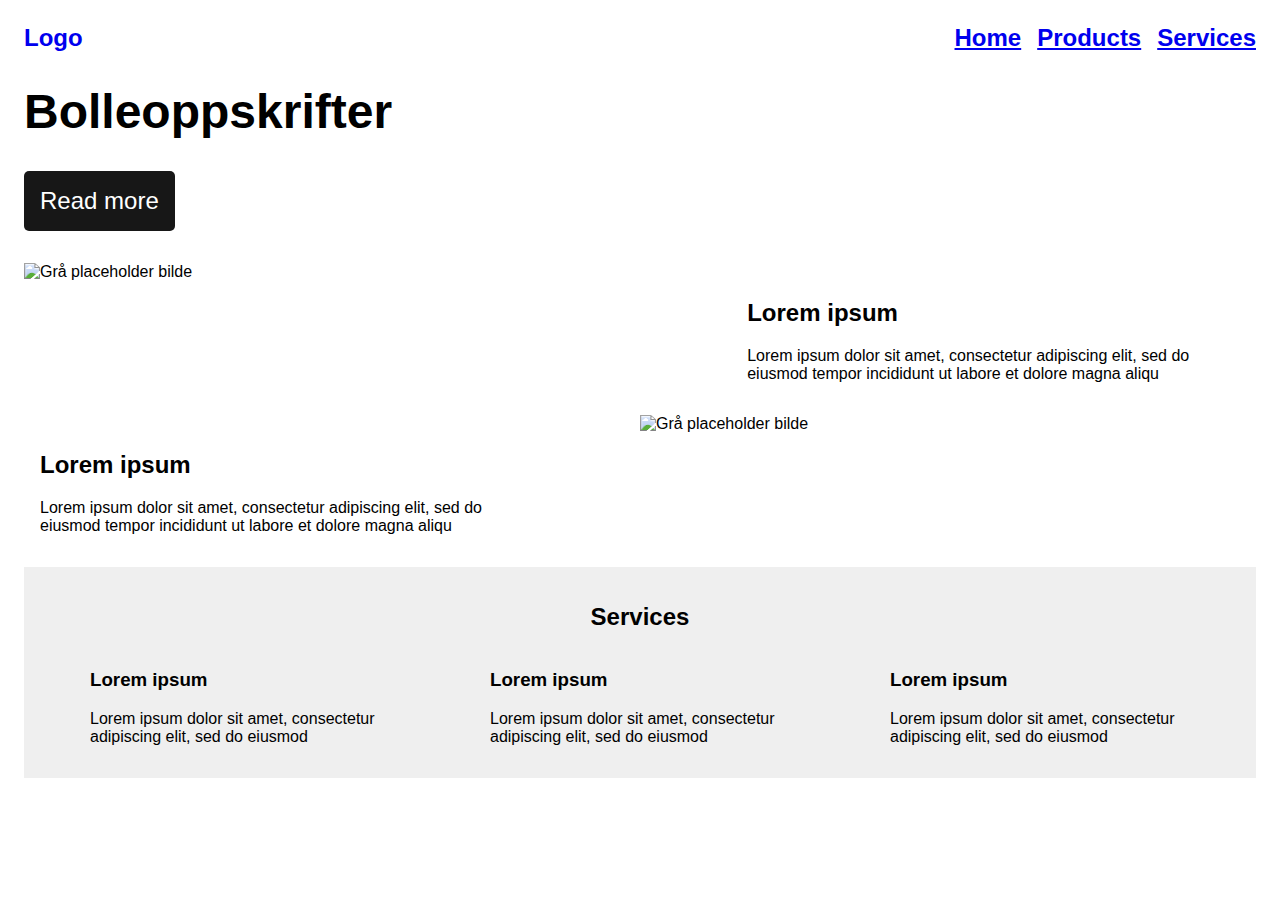
==== about.html @ d3644cf3 "start" ====
<!DOCTYPE html>
<html lang="en">
<head>
    <meta charset="UTF-8">
    <meta name="viewport" content="width=device-width, initial-scale=1.0">
    <!-- Inkluderer en stilark for normalisering for å sikre at nettstedet ser likt ut på alle nettlesere -->
    <link rel="stylesheet" href="https://necolas.github.io/normalize.css/8.0.1/normalize.css" type="text/css">
    <!-- Inkluderer ikon-stiler for ikoner fra FontAwesome -->
    <link href="css/font/css/fontawesome.css" rel="stylesheet">
    <link href="css/font/css/brands.css" rel="stylesheet">
    <link href="css/font/css/solid.css" rel="stylesheet">
    <!-- Inkluderer nettstedets egen stilark -->
    <link rel="stylesheet" href="css/style.css" type="text/css">
    <title>Bolleoppskrifter</title>
</head>
<body>
    <!-- Hovedbeholderen for nettstedet -->
    <div id="grid-container">
        <header>
            <nav>
                <a href="#" id="logo">Logo</a>
                <div>
                    <!-- Ikon for søkefunksjonen -->
                    <i class="fa-solid fa-magnifying-glass"></i>
                    <!-- Ikon for navigasjonsmenyen på små skjermer -->
                    <i id="ham" class="fa-solid fa-bars"></i>
                </div>
                <ul class="navbar">
                    <!-- Navigasjonsmeny med lenker -->
                    <li><a href="#">Home</a></li>
                    <li><a href="products.html">Products</a></li>
                    <li><a href="#services">Services</a></li>
                </ul>
            </nav>
            
            <section>
                <h1>Bolleoppskrifter</h1>
                <!-- Knapp for å lese mer (for eksempel om bolleoppskrifter) -->
                <a href="#" class="black-btn">Read more</a>
            </section>
        </header>
        <main>
            <!-- Seksjon 1 med en overskrift og en beskrivelse -->
            <section class="flex-section">
                <img src="https://placehold.co/600x400" alt="Grå placeholder bilde">
                <section>
                    <h2>Lorem ipsum</h2>
                    <p>Lorem ipsum dolor sit amet, consectetur adipiscing elit, sed do eiusmod tempor incididunt ut labore et dolore magna aliqu</p>
                </section>    
            </section>
            <!-- Seksjon 2 med en overskrift og en beskrivelse (denne er høyrejustert) -->
            <section class="flex-section right">
                <img src="https://placehold.co/600x400" alt="Grå placeholder bilde">
                <section>
                    <h2>Lorem ipsum</h2>
                    <p>Lorem ipsum dolor sit amet, consectetur adipiscing elit, sed do eiusmod tempor incididunt ut labore et dolore magna aliqu</p>
                </section>
            </section>
            <!-- Seksjon 3 for tjenester med flere artikler -->
            <section id="services">
                <h2>Services</h2>
                <article>
                    <h3>Lorem ipsum</h3>
                    <p>Lorem ipsum dolor sit amet, consectetur adipiscing elit, sed do eiusmod</p>
                </article>
                <article>
                    <h3>Lorem ipsum</h3>
                    <p>Lorem ipsum dolor sit amet, consectetur adipiscing elit, sed do eiusmod</p>
                </article>
                <article>
                    <h3>Lorem ipsum</h3>
                    <p>Lorem ipsum dolor sit amet, consectetur adipiscing elit, sed do eiusmod</p>
                </article>
            </section>
        </main>
        <footer>
        </footer>
    </div>
</body>
</html>
---- css/style.css ----
/* Setter standard skrifttype for hele nettsiden */
body {
    font-family: Arial, Helvetica, sans-serif;
}

/* Definerer et grid-container som inneholder header, main og footer */
#grid-container {
    display: grid;
    grid-template-areas: "header" "main" "footer";
}

/* Legger til litt padding til header, main og footer for mellomrom */
header, main, footer {
    padding: 1rem;
}

/* Styler header-seksjonen */
header {
    font-size: 1.5rem;
    font-weight: 600;
    grid-area: header;
}

/* Gjør navigasjonselementene i header til flexbokser som er justert mellomrom og til høyre */
header nav {
    display: flex;
    justify-content: space-between;
    position: relative;
}

/* Gjør logo-lenken uten understrek */
#logo {
    text-decoration: none;
}

/* Skjuler standard navigasjonsmeny */
.navbar {
    display: none;
}

/* Styler responsiv navigasjonsmeny */
.responsive {
    display: flex;
    flex-direction: column;
    position: absolute;
    background-color: #242424;
    margin: 0;
    padding: 0;
    top: 40px;
    width: 100%;
    list-style: none;
}

.responsive a {
    color: #fff;
    display: inline-block;
    padding: 1rem;
    text-decoration: none;
}

/* Styler en svart knapp */
.black-btn {
    display: inline-block;
    padding: 1rem;
    text-decoration: none;
    background-color: #171717;
    color: #fff;
    border-radius: 5px;
    font-weight: 400;
}

/* Styler main-seksjonen i gridet */
main {
    grid-area: main;
}

/* Setter bredden til bilder inni main-seksjonen til 100% */
main section img {
    width: 100%;
}

/* Styler footer-seksjonen i gridet */
footer {
    grid-area: footer;
}

/* Styler tjeneste-seksjonen med flexbokser og bakgrunnsfarge */
#services {
    display: flex;
    flex-direction: row;
    flex-wrap: wrap;
    background-color: #efefef;
    padding: 1rem;
    justify-content: space-around;
}

#services h2 {
    width: 100%;
    text-align: center;
}

#services article {
    max-width: 300px;
    width: 100%;
    min-width: 200px;
}

/* Mediestørrelsesregel for skjermer som er bredere enn 600px */
@media only screen and (min-width: 600px) {
    /* Endrer grid-malen for bredere skjermer */
    #grid-container {
        grid-template-areas: "header header header" "main main main" "footer footer footer";
    }

    /* Viser den skjulte navigasjonsmenyen og skjuler menyikoner */
    .navbar {
        display: flex;
        flex-direction: row;
        gap: 1rem;
        list-style: none;
        margin: 0;
    }

    /* Skjuler menyikoner i header */
    #ham, .fa-magnifying-glass {
        display: none;
    }

    /* Gjør flex-seksjoner som viser bilder og tekst ved siden av hverandre med mellomrom */
    .flex-section {
        display: flex;
        flex-direction: row;
        justify-content: space-between;
    }

    /* Reduserer bildenes bredde til 50% i flex-seksjoner */
    .flex-section img {
        width: 50%;
    }

    /* Legger til litt mellomrom og justering i flex-seksjoner */
    .flex-section section {
        padding: 1rem;
        width: 40%;
        align-self: center;
    }

    /* Endrer rekkefølgen av bilde og tekst i høyrejusterte seksjoner */
    .right img {
        order: 1;
    }
}
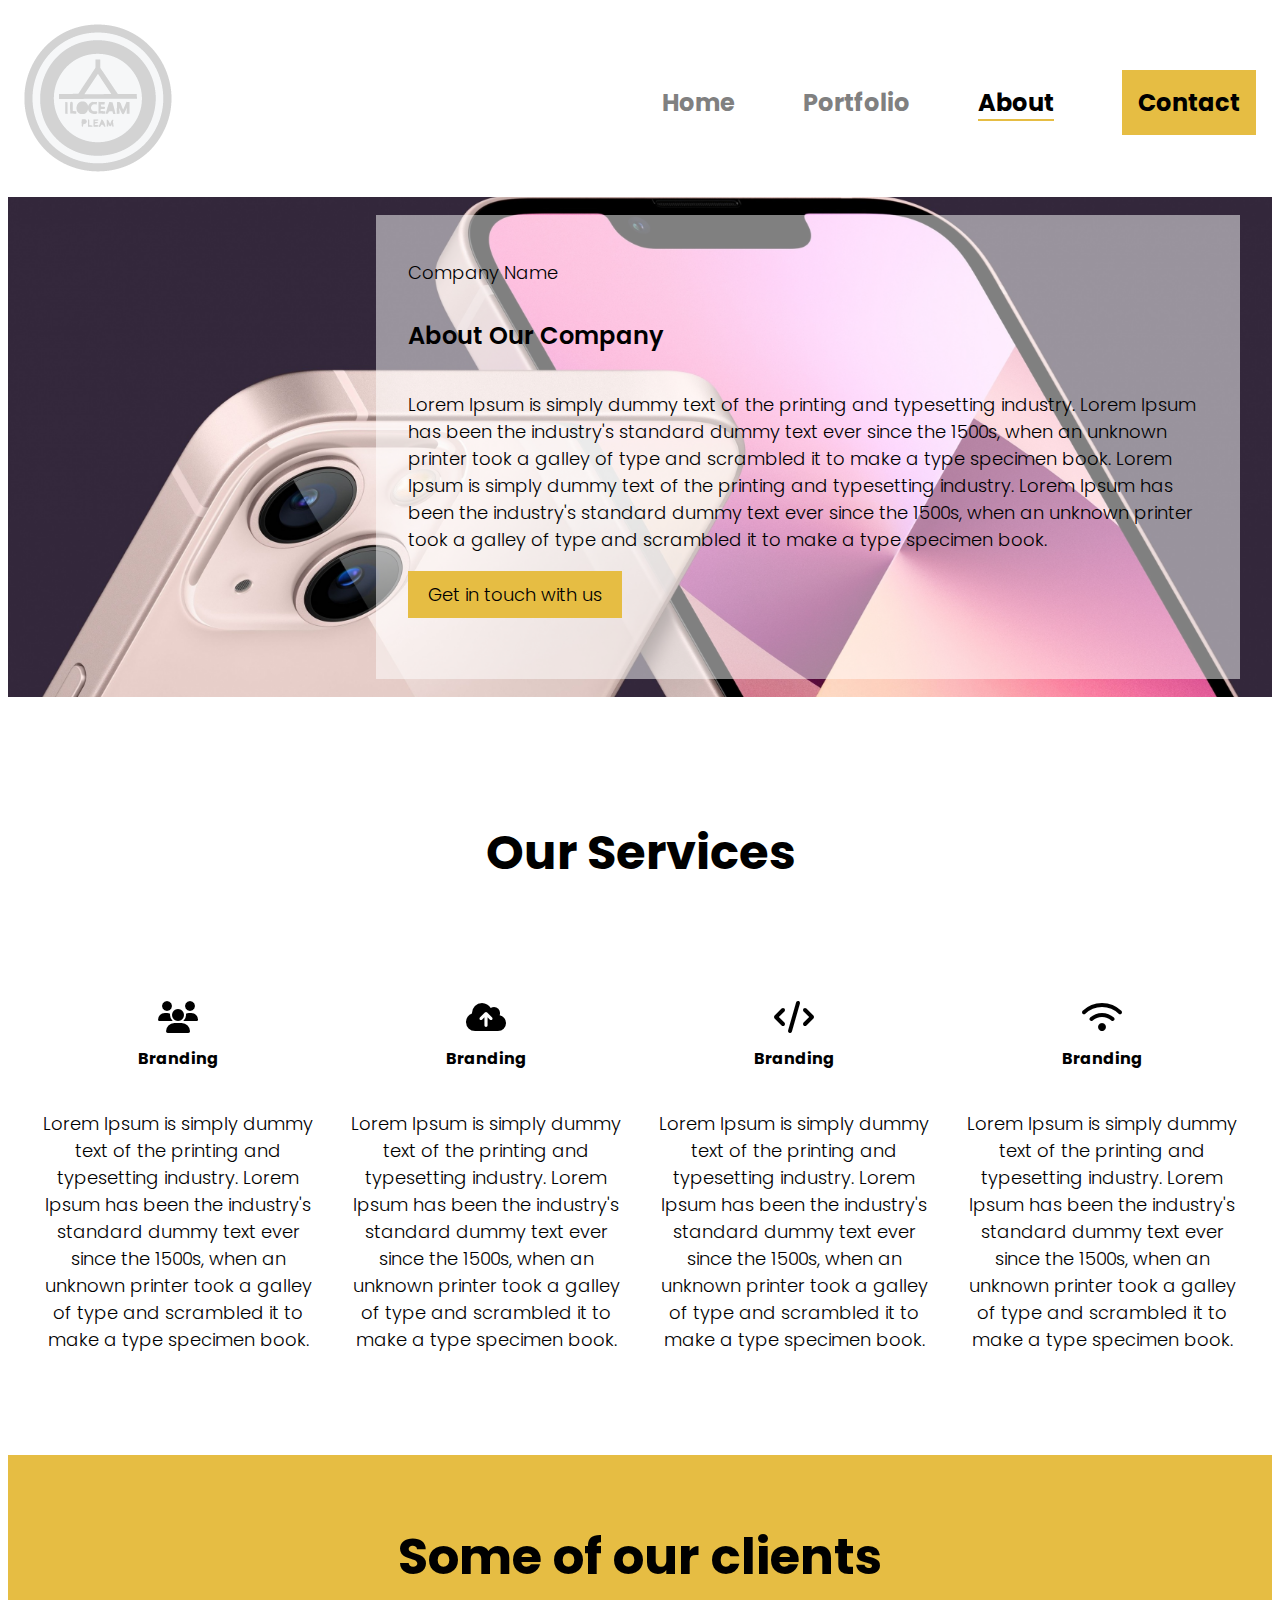
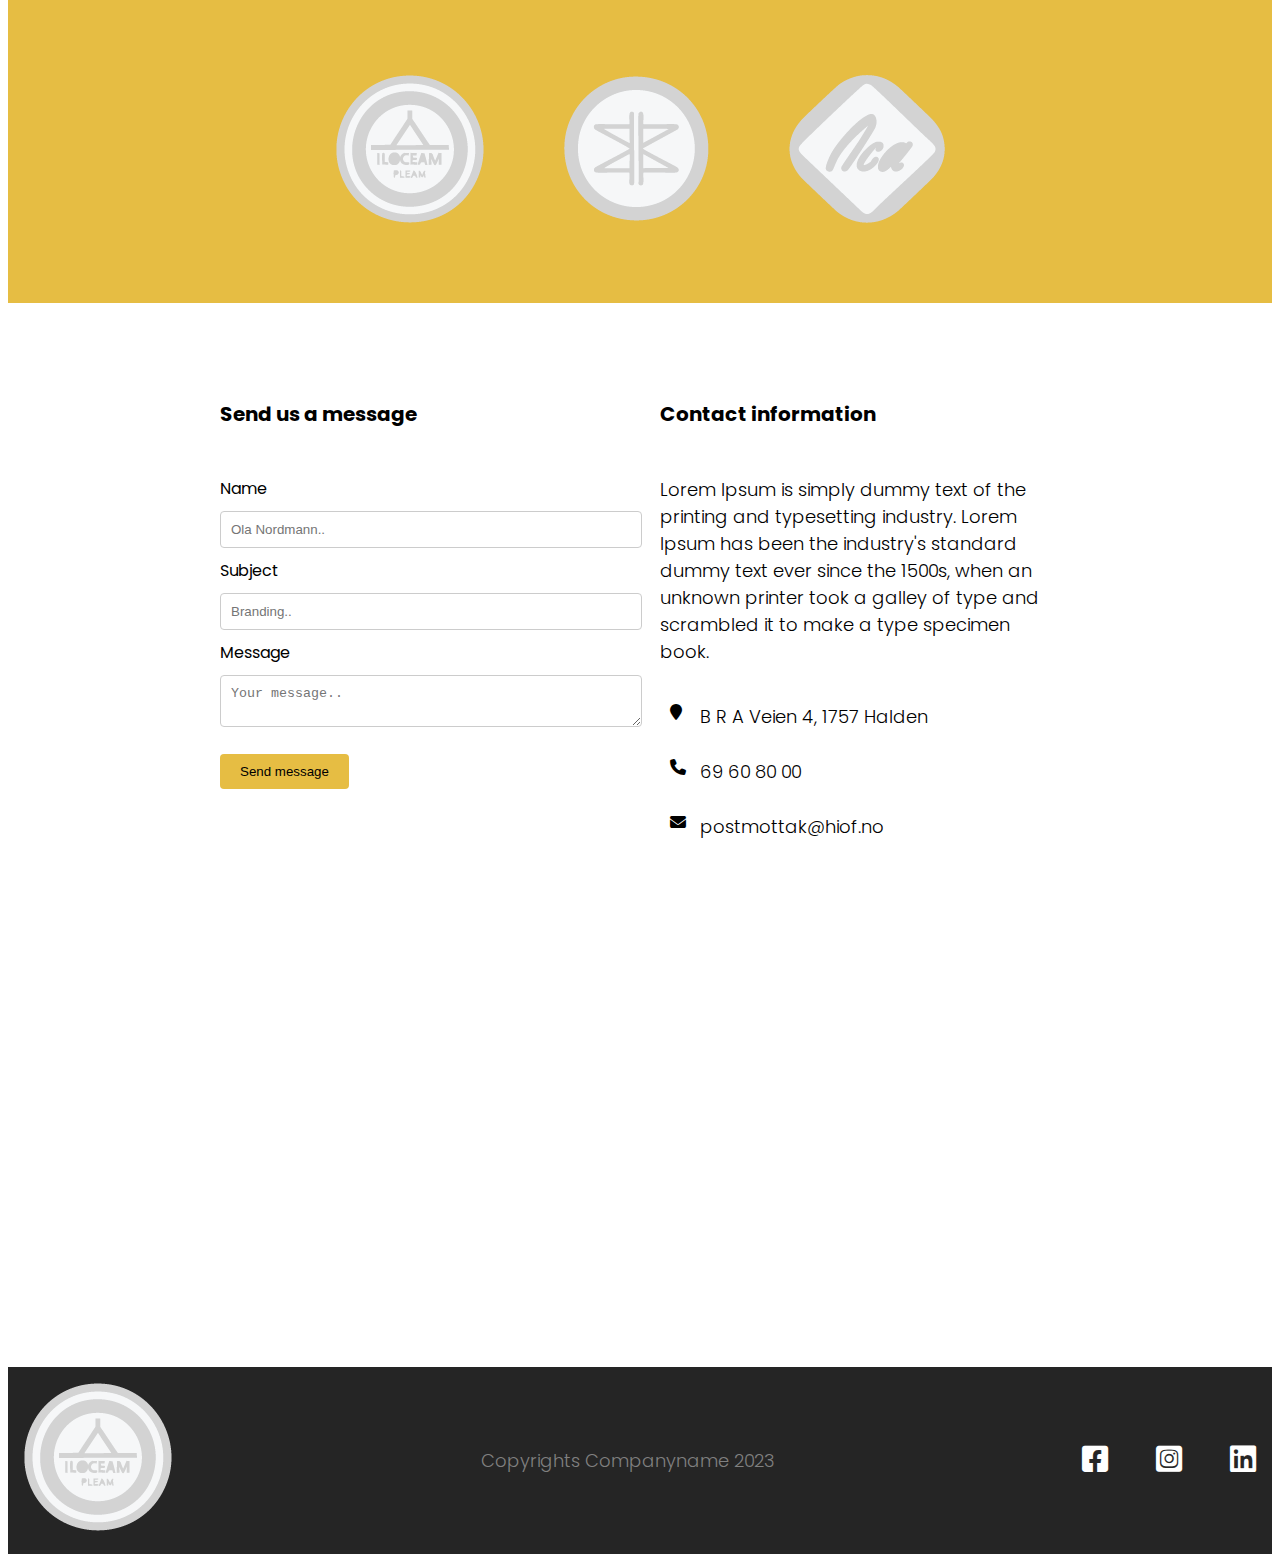
==== commit d7dbdb1b: "Ferdig" ====
--- a/about.html
+++ b/about.html
@@ -1,79 +1,180 @@
 <!DOCTYPE html>
 <html lang="en">
-<head>
-    <meta charset="UTF-8">
-    <meta name="viewport" content="width=device-width, initial-scale=1.0">
-    <!-- Inkluderer en stilark for normalisering for å sikre at nettstedet ser likt ut på alle nettlesere -->
-    <link rel="stylesheet" href="https://necolas.github.io/normalize.css/8.0.1/normalize.css" type="text/css">
-    <!-- Inkluderer ikon-stiler for ikoner fra FontAwesome -->
-    <link href="css/font/css/fontawesome.css" rel="stylesheet">
-    <link href="css/font/css/brands.css" rel="stylesheet">
-    <link href="css/font/css/solid.css" rel="stylesheet">
-    <!-- Inkluderer nettstedets egen stilark -->
-    <link rel="stylesheet" href="css/style.css" type="text/css">
-    <title>Bolleoppskrifter</title>
-</head>
+    <head>
+        <meta charset="UTF-8">
+        <meta name="viewport" content="width=device-width, initial-scale=1.0">
+        <meta property="og:title" content="Company About" />
+        <meta property="og:type" content="website" />
+        <meta property="og:image" content="https://placehold.co/400x400" />
+        <meta property="og:description" content="Read About Company." />
+        <meta name="description" content="You can read a lot about company.">
+        <link rel="stylesheet" href="https://fonts.googleapis.com/css?family=Poppins">
+        <link rel="icon" type="image/x-icon" href="img/boom.png">
+        <link rel="stylesheet" href="https://necolas.github.io/normalize.css/8.0.1/normalize.css" type="text/css">
+        <link href="css/font/fontawesome-free-6.4.2-web/css/fontawesome.css" rel="stylesheet">
+        <link href="css/font/fontawesome-free-6.4.2-web/css/brands.css" rel="stylesheet">
+        <link href="css/font/fontawesome-free-6.4.2-web/css/solid.css" rel="stylesheet">
+        <link rel="stylesheet" href="css/style.css" type="text/css">
+        <title>Company About</title>
+        <!--JsonLD media querries-->
+        <script type="application/ld+json">
+            {
+              "@context": "https://schema.org",
+              "@type": "Organization",
+              "address": {
+                "@type": "PostalAddress",
+                "addressLocality": "Halden Norway",
+                "postalCode": "1757",
+                "streetAddress": "B R A Veien 4"
+              },
+              "email": "postmottak@hiof.no",
+              "member": [
+                {
+                  "@type": "Organization"
+                },
+                {
+                  "@type": "Organization"
+                }
+              ],
+              "alumni": [
+                {
+                  "@type": "Person",
+                  "name": "Name Example"
+                },
+                {
+                  "@type": "Person",
+                  "name": "John Smith"
+                }
+              ],
+              "name": "Company Name",
+              "telephone": "(47) 69 60 80 00"
+            }
+            </script>
+    </head>
 <body>
+    <!--Dette er back to top button-->
+    <a href="#top" id="back-to-top" title="Back to the top of website" aria-label="Back to top">Back to top</a>
+    <!--Dette er script fra chat gpt for back to top button-->
+    <script>
+        var backToTopButton = document.getElementById('back-to-top');
+        </script>
+    <script> function scrollToTop() {
+        window.scrollTo({ top: 0, behavior: 'smooth' });
+      }
+      </script>
+    <script>window.addEventListener('scroll', function() {
+        if (window.scrollY > 100) {
+          backToTopButton.style.visibility = 'visible';
+          backToTopButton.style.opacity = '1';
+        } else {
+          backToTopButton.style.opacity = '0';
+          backToTopButton.style.visibility = 'hidden';
+        }
+      });</script>
     <!-- Hovedbeholderen for nettstedet -->
     <div id="grid-container">
-        <header>
+        <header id="top" itemscope itemtype="http://schema.org/AboutPage">
             <nav>
-                <a href="#" id="logo">Logo</a>
-                <div>
-                    <!-- Ikon for søkefunksjonen -->
-                    <i class="fa-solid fa-magnifying-glass"></i>
-                    <!-- Ikon for navigasjonsmenyen på små skjermer -->
-                    <i id="ham" class="fa-solid fa-bars"></i>
-                </div>
+                <a href="index.html" class="logo" title="Company Logo"><img src="img/logo1.png" alt="logo" title="CompanyLogo"></a>
                 <ul class="navbar">
-                    <!-- Navigasjonsmeny med lenker -->
-                    <li><a href="#">Home</a></li>
-                    <li><a href="products.html">Products</a></li>
-                    <li><a href="#services">Services</a></li>
+                    <!--Dette er innhold, ikke pynt-->
+                    <li><a href="index.html">Home</a></li>
+                    <li><a href="products.html">Portfolio</a></li>
+                    <li class="selected"><a href="about.html">About</a></li>
+                    <li class="contact"><a href="about.html#contact-container">Contact</a></li>
                 </ul>
             </nav>
-            
-            <section>
-                <h1>Bolleoppskrifter</h1>
-                <!-- Knapp for å lese mer (for eksempel om bolleoppskrifter) -->
-                <a href="#" class="black-btn">Read more</a>
+            <section tabindex="0" title="image section" class="aboutsite">
+                <!-- Bildet fra https://wallpaperswide.com/apple_iphone_13-wallpapers.html -->
+                <img tabindex="0" src="img/apple_iphone_13-wallpaper-3440x1440.jpg" alt="iphone photo">
+                <article class="section-contentabout">
+                    <h1 tabindex="0" itemprop="name">Company Name</h1>
+                    <h2 tabindex="0">About Our Company</h2>
+                    <p tabindex="0" itemprop="description">Lorem Ipsum is simply dummy text of the printing and typesetting industry. Lorem Ipsum has been the industry's standard dummy text ever since the 1500s, when an unknown printer took a galley of type and scrambled it to make a type specimen book. Lorem Ipsum is simply dummy text of the printing and typesetting industry. Lorem Ipsum has been the industry's standard dummy text ever since the 1500s, when an unknown printer took a galley of type and scrambled it to make a type specimen book.</p>
+                    <a href="#contact-container" class="read-more-button" title="button" aria-label="Skip to contact section">Get in touch with us</a>
+                </article>
             </section>
         </header>
         <main>
-            <!-- Seksjon 1 med en overskrift og en beskrivelse -->
-            <section class="flex-section">
-                <img src="https://placehold.co/600x400" alt="Grå placeholder bilde">
-                <section>
-                    <h2>Lorem ipsum</h2>
-                    <p>Lorem ipsum dolor sit amet, consectetur adipiscing elit, sed do eiusmod tempor incididunt ut labore et dolore magna aliqu</p>
-                </section>    
+            <!--Dette er innhold, ikke pynt-->
+            <h2 tabindex="0" id="our-services">Our Services</h2>
+            <section id="brandingsection">
+                <article class="branding2">
+                    <!--Dette er innhold, ikke pynt-->
+                    <i id="icon1" class="fa-solid fa-users"></i>
+                    <h4 tabindex="0">Branding</h4>
+                    <p tabindex="0">Lorem Ipsum is simply dummy text of the printing and typesetting industry. Lorem Ipsum has been the industry's standard dummy text ever since the 1500s, when an unknown printer took a galley of type and scrambled it to make a type specimen book.</p>
+                </article>
+                <article class="branding2">
+                    <!--Dette er innhold, ikke pynt-->
+                    <i id="icon2" class="fa-solid fa-cloud-arrow-up"></i>
+                    <h4 tabindex="0">Branding</h4>
+                    <p tabindex="0">Lorem Ipsum is simply dummy text of the printing and typesetting industry. Lorem Ipsum has been the industry's standard dummy text ever since the 1500s, when an unknown printer took a galley of type and scrambled it to make a type specimen book.</p>
+                </article>
+                <article class="branding2">
+                    <!--Dette er innhold, ikke pynt-->
+                    <i id="icon3" class="fa-solid fa-code"></i>
+                    <h4 tabindex="0">Branding</h4>
+                    <p tabindex="0">Lorem Ipsum is simply dummy text of the printing and typesetting industry. Lorem Ipsum has been the industry's standard dummy text ever since the 1500s, when an unknown printer took a galley of type and scrambled it to make a type specimen book.</p>
+                </article>
+                <article class="branding2">
+                    <!--Dette er innhold, ikke pynt-->
+                    <i id="icon4" class="fa-solid fa-wifi"></i>
+                    <h4 tabindex="0">Branding</h4>
+                    <p tabindex="0">Lorem Ipsum is simply dummy text of the printing and typesetting industry. Lorem Ipsum has been the industry's standard dummy text ever since the 1500s, when an unknown printer took a galley of type and scrambled it to make a type specimen book.</p>
+                </article>
             </section>
-            <!-- Seksjon 2 med en overskrift og en beskrivelse (denne er høyrejustert) -->
-            <section class="flex-section right">
-                <img src="https://placehold.co/600x400" alt="Grå placeholder bilde">
-                <section>
-                    <h2>Lorem ipsum</h2>
-                    <p>Lorem ipsum dolor sit amet, consectetur adipiscing elit, sed do eiusmod tempor incididunt ut labore et dolore magna aliqu</p>
+            <section class="clients-section">
+                <!--Dette er innhold, ikke pynt-->
+                <h5 tabindex="0">Some of our clients</h5>
+                <article class="logos">
+                    <img tabindex="0" src="img/logo1.png" alt="Client Logo 1" class="logo">
+                    <img tabindex="0" src="img/logo2.png" alt="Client Logo 2" class="logo">
+                    <img tabindex="0" src="img/logo3.png" alt="Client Logo 3" class="logo">
+               </article>
+            </section>
+            <section id="contact-container">
+                <section class="form-container">
+                    <!--Dette er innhold, ikke pynt-->
+                    <h6 tabindex="0">Send us a message</h6>
+                    <form>
+                        <label aria-label="input name here" for="name">Name</label>
+                        <input type="text" id="name" name="name" placeholder="Ola Nordmann..">
+            
+                        <label aria-label="input subject here" for="subject">Subject</label>
+                        <input type="text" id="subject" name="subject" placeholder="Branding..">
+            
+                        <label aria-label="input message here" for="message">Message</label>
+                        <textarea id="message" name="message" placeholder="Your message.."></textarea>
+            
+                        <button class="read-more-button-us" type="submit" aria-label="Click to send message">Send message</button>
+                    </form>
+                </section>
+                <section class="info-container">
+                    <!--Dette er innhold, ikke pynt-->
+                    <h6 tabindex="0">Contact information</h6>
+                    <p tabindex="0">Lorem Ipsum is simply dummy text of the printing and typesetting industry. Lorem Ipsum has been the industry's standard dummy text ever since the 1500s, when an unknown printer took a galley of type and scrambled it to make a type specimen book.</p>
+                    <article class="contact-us-container">
+                        <span class="griditem"><i class="fa-solid fa-location-pin"></i></span>
+                        <p tabindex="0" title="Adress" class="griditem" aria-label="Adress of the Company">B R A Veien 4, 1757 Halden</p>
+                        <span class="griditem"><i class="fa-solid fa-phone"></i></span>
+                        <p tabindex="0" title="Phone number" aria-label="Phone number to the company" class="griditem">69 60 80 00</p>
+                        <span class="griditem"><i class="fa-solid fa-envelope"></i></span>
+                        <p tabindex="0" title="Email" aria-label="The electronic mail adress to the comapny" class="griditem">postmottak@hiof.no</p>    
+                    </article>
                 </section>
             </section>
-            <!-- Seksjon 3 for tjenester med flere artikler -->
-            <section id="services">
-                <h2>Services</h2>
-                <article>
-                    <h3>Lorem ipsum</h3>
-                    <p>Lorem ipsum dolor sit amet, consectetur adipiscing elit, sed do eiusmod</p>
-                </article>
-                <article>
-                    <h3>Lorem ipsum</h3>
-                    <p>Lorem ipsum dolor sit amet, consectetur adipiscing elit, sed do eiusmod</p>
-                </article>
-                <article>
-                    <h3>Lorem ipsum</h3>
-                    <p>Lorem ipsum dolor sit amet, consectetur adipiscing elit, sed do eiusmod</p>
-                </article>
-            </section>
+            <iframe tabindex="0" title="Map" aria-label=" Google Map with company adress" src="https://www.google.com/maps/embed?pb=!1m18!1m12!1m3!1d2047.1884410668033!2d11.350223013272359!3d59.12924747441174!2m3!1f0!2f0!3f0!3m2!1i1024!2i768!4f13.1!3m3!1m2!1s0x464412f0d344246f%3A0x4e47f19c99b253b1!2s%C3%98stfold%20University%20College!5e0!3m2!1sen!2sno!4v1700823988291!5m2!1sen!2sno" height="450" style="border:0;" allowfullscreen="" loading="lazy" referrerpolicy="no-referrer-when-downgrade"></iframe>
         </main>
         <footer>
+            <!--Dette er innhold, ikke pynt-->
+            <a href="index.html" class="logo" title="Company Logo"><img src="img/logo1.png" alt="logo" title="CompanyLogo"></a>
+            <p tabindex="0" class="footertext">Copyrights Companyname 2023</p>
+            <span class="footericons">
+                <a title="facebook logo" aria-label="Our facebook" href="https://www.facebook.com"><i class="fa-brands fa-square-facebook"></i></a>
+                <a title="Instagram logo" aria-label="Our instagram" href="https://www.instagram.com"><i class="fa-brands fa-square-instagram"></i></a>
+                <a title="Linkedin logo" aria-label="Our linked in" href="https://www.linkedin.com"><i class="fa-brands fa-linkedin"></i></a>
+            </span>
         </footer>
     </div>
 </body>
--- a/css/font/fontawesome-free-6.4.2-web/css/brands.css
+++ b/css/font/fontawesome-free-6.4.2-web/css/brands.css
@@ -0,0 +1,1537 @@
+/*!
+ * Font Awesome Free 6.4.2 by @fontawesome - https://fontawesome.com
+ * License - https://fontawesome.com/license/free (Icons: CC BY 4.0, Fonts: SIL OFL 1.1, Code: MIT License)
+ * Copyright 2023 Fonticons, Inc.
+ */
+:root, :host {
+  --fa-style-family-brands: 'Font Awesome 6 Brands';
+  --fa-font-brands: normal 400 1em/1 'Font Awesome 6 Brands'; }
+
+@font-face {
+  font-family: 'Font Awesome 6 Brands';
+  font-style: normal;
+  font-weight: 400;
+  font-display: block;
+  src: url("../webfonts/fa-brands-400.woff2") format("woff2"), url("../webfonts/fa-brands-400.ttf") format("truetype"); }
+
+.fab,
+.fa-brands {
+  font-weight: 400; }
+
+.fa-monero:before {
+  content: "\f3d0"; }
+
+.fa-hooli:before {
+  content: "\f427"; }
+
+.fa-yelp:before {
+  content: "\f1e9"; }
+
+.fa-cc-visa:before {
+  content: "\f1f0"; }
+
+.fa-lastfm:before {
+  content: "\f202"; }
+
+.fa-shopware:before {
+  content: "\f5b5"; }
+
+.fa-creative-commons-nc:before {
+  content: "\f4e8"; }
+
+.fa-aws:before {
+  content: "\f375"; }
+
+.fa-redhat:before {
+  content: "\f7bc"; }
+
+.fa-yoast:before {
+  content: "\f2b1"; }
+
+.fa-cloudflare:before {
+  content: "\e07d"; }
+
+.fa-ups:before {
+  content: "\f7e0"; }
+
+.fa-wpexplorer:before {
+  content: "\f2de"; }
+
+.fa-dyalog:before {
+  content: "\f399"; }
+
+.fa-bity:before {
+  content: "\f37a"; }
+
+.fa-stackpath:before {
+  content: "\f842"; }
+
+.fa-buysellads:before {
+  content: "\f20d"; }
+
+.fa-first-order:before {
+  content: "\f2b0"; }
+
+.fa-modx:before {
+  content: "\f285"; }
+
+.fa-guilded:before {
+  content: "\e07e"; }
+
+.fa-vnv:before {
+  content: "\f40b"; }
+
+.fa-square-js:before {
+  content: "\f3b9"; }
+
+.fa-js-square:before {
+  content: "\f3b9"; }
+
+.fa-microsoft:before {
+  content: "\f3ca"; }
+
+.fa-qq:before {
+  content: "\f1d6"; }
+
+.fa-orcid:before {
+  content: "\f8d2"; }
+
+.fa-java:before {
+  content: "\f4e4"; }
+
+.fa-invision:before {
+  content: "\f7b0"; }
+
+.fa-creative-commons-pd-alt:before {
+  content: "\f4ed"; }
+
+.fa-centercode:before {
+  content: "\f380"; }
+
+.fa-glide-g:before {
+  content: "\f2a6"; }
+
+.fa-drupal:before {
+  content: "\f1a9"; }
+
+.fa-hire-a-helper:before {
+  content: "\f3b0"; }
+
+.fa-creative-commons-by:before {
+  content: "\f4e7"; }
+
+.fa-unity:before {
+  content: "\e049"; }
+
+.fa-whmcs:before {
+  content: "\f40d"; }
+
+.fa-rocketchat:before {
+  content: "\f3e8"; }
+
+.fa-vk:before {
+  content: "\f189"; }
+
+.fa-untappd:before {
+  content: "\f405"; }
+
+.fa-mailchimp:before {
+  content: "\f59e"; }
+
+.fa-css3-alt:before {
+  content: "\f38b"; }
+
+.fa-square-reddit:before {
+  content: "\f1a2"; }
+
+.fa-reddit-square:before {
+  content: "\f1a2"; }
+
+.fa-vimeo-v:before {
+  content: "\f27d"; }
+
+.fa-contao:before {
+  content: "\f26d"; }
+
+.fa-square-font-awesome:before {
+  content: "\e5ad"; }
+
+.fa-deskpro:before {
+  content: "\f38f"; }
+
+.fa-sistrix:before {
+  content: "\f3ee"; }
+
+.fa-square-instagram:before {
+  content: "\e055"; }
+
+.fa-instagram-square:before {
+  content: "\e055"; }
+
+.fa-battle-net:before {
+  content: "\f835"; }
+
+.fa-the-red-yeti:before {
+  content: "\f69d"; }
+
+.fa-square-hacker-news:before {
+  content: "\f3af"; }
+
+.fa-hacker-news-square:before {
+  content: "\f3af"; }
+
+.fa-edge:before {
+  content: "\f282"; }
+
+.fa-threads:before {
+  content: "\e618"; }
+
+.fa-napster:before {
+  content: "\f3d2"; }
+
+.fa-square-snapchat:before {
+  content: "\f2ad"; }
+
+.fa-snapchat-square:before {
+  content: "\f2ad"; }
+
+.fa-google-plus-g:before {
+  content: "\f0d5"; }
+
+.fa-artstation:before {
+  content: "\f77a"; }
+
+.fa-markdown:before {
+  content: "\f60f"; }
+
+.fa-sourcetree:before {
+  content: "\f7d3"; }
+
+.fa-google-plus:before {
+  content: "\f2b3"; }
+
+.fa-diaspora:before {
+  content: "\f791"; }
+
+.fa-foursquare:before {
+  content: "\f180"; }
+
+.fa-stack-overflow:before {
+  content: "\f16c"; }
+
+.fa-github-alt:before {
+  content: "\f113"; }
+
+.fa-phoenix-squadron:before {
+  content: "\f511"; }
+
+.fa-pagelines:before {
+  content: "\f18c"; }
+
+.fa-algolia:before {
+  content: "\f36c"; }
+
+.fa-red-river:before {
+  content: "\f3e3"; }
+
+.fa-creative-commons-sa:before {
+  content: "\f4ef"; }
+
+.fa-safari:before {
+  content: "\f267"; }
+
+.fa-google:before {
+  content: "\f1a0"; }
+
+.fa-square-font-awesome-stroke:before {
+  content: "\f35c"; }
+
+.fa-font-awesome-alt:before {
+  content: "\f35c"; }
+
+.fa-atlassian:before {
+  content: "\f77b"; }
+
+.fa-linkedin-in:before {
+  content: "\f0e1"; }
+
+.fa-digital-ocean:before {
+  content: "\f391"; }
+
+.fa-nimblr:before {
+  content: "\f5a8"; }
+
+.fa-chromecast:before {
+  content: "\f838"; }
+
+.fa-evernote:before {
+  content: "\f839"; }
+
+.fa-hacker-news:before {
+  content: "\f1d4"; }
+
+.fa-creative-commons-sampling:before {
+  content: "\f4f0"; }
+
+.fa-adversal:before {
+  content: "\f36a"; }
+
+.fa-creative-commons:before {
+  content: "\f25e"; }
+
+.fa-watchman-monitoring:before {
+  content: "\e087"; }
+
+.fa-fonticons:before {
+  content: "\f280"; }
+
+.fa-weixin:before {
+  content: "\f1d7"; }
+
+.fa-shirtsinbulk:before {
+  content: "\f214"; }
+
+.fa-codepen:before {
+  content: "\f1cb"; }
+
+.fa-git-alt:before {
+  content: "\f841"; }
+
+.fa-lyft:before {
+  content: "\f3c3"; }
+
+.fa-rev:before {
+  content: "\f5b2"; }
+
+.fa-windows:before {
+  content: "\f17a"; }
+
+.fa-wizards-of-the-coast:before {
+  content: "\f730"; }
+
+.fa-square-viadeo:before {
+  content: "\f2aa"; }
+
+.fa-viadeo-square:before {
+  content: "\f2aa"; }
+
+.fa-meetup:before {
+  content: "\f2e0"; }
+
+.fa-centos:before {
+  content: "\f789"; }
+
+.fa-adn:before {
+  content: "\f170"; }
+
+.fa-cloudsmith:before {
+  content: "\f384"; }
+
+.fa-pied-piper-alt:before {
+  content: "\f1a8"; }
+
+.fa-square-dribbble:before {
+  content: "\f397"; }
+
+.fa-dribbble-square:before {
+  content: "\f397"; }
+
+.fa-codiepie:before {
+  content: "\f284"; }
+
+.fa-node:before {
+  content: "\f419"; }
+
+.fa-mix:before {
+  content: "\f3cb"; }
+
+.fa-steam:before {
+  content: "\f1b6"; }
+
+.fa-cc-apple-pay:before {
+  content: "\f416"; }
+
+.fa-scribd:before {
+  content: "\f28a"; }
+
+.fa-debian:before {
+  content: "\e60b"; }
+
+.fa-openid:before {
+  content: "\f19b"; }
+
+.fa-instalod:before {
+  content: "\e081"; }
+
+.fa-expeditedssl:before {
+  content: "\f23e"; }
+
+.fa-sellcast:before {
+  content: "\f2da"; }
+
+.fa-square-twitter:before {
+  content: "\f081"; }
+
+.fa-twitter-square:before {
+  content: "\f081"; }
+
+.fa-r-project:before {
+  content: "\f4f7"; }
+
+.fa-delicious:before {
+  content: "\f1a5"; }
+
+.fa-freebsd:before {
+  content: "\f3a4"; }
+
+.fa-vuejs:before {
+  content: "\f41f"; }
+
+.fa-accusoft:before {
+  content: "\f369"; }
+
+.fa-ioxhost:before {
+  content: "\f208"; }
+
+.fa-fonticons-fi:before {
+  content: "\f3a2"; }
+
+.fa-app-store:before {
+  content: "\f36f"; }
+
+.fa-cc-mastercard:before {
+  content: "\f1f1"; }
+
+.fa-itunes-note:before {
+  content: "\f3b5"; }
+
+.fa-golang:before {
+  content: "\e40f"; }
+
+.fa-kickstarter:before {
+  content: "\f3bb"; }
+
+.fa-grav:before {
+  content: "\f2d6"; }
+
+.fa-weibo:before {
+  content: "\f18a"; }
+
+.fa-uncharted:before {
+  content: "\e084"; }
+
+.fa-firstdraft:before {
+  content: "\f3a1"; }
+
+.fa-square-youtube:before {
+  content: "\f431"; }
+
+.fa-youtube-square:before {
+  content: "\f431"; }
+
+.fa-wikipedia-w:before {
+  content: "\f266"; }
+
+.fa-wpressr:before {
+  content: "\f3e4"; }
+
+.fa-rendact:before {
+  content: "\f3e4"; }
+
+.fa-angellist:before {
+  content: "\f209"; }
+
+.fa-galactic-republic:before {
+  content: "\f50c"; }
+
+.fa-nfc-directional:before {
+  content: "\e530"; }
+
+.fa-skype:before {
+  content: "\f17e"; }
+
+.fa-joget:before {
+  content: "\f3b7"; }
+
+.fa-fedora:before {
+  content: "\f798"; }
+
+.fa-stripe-s:before {
+  content: "\f42a"; }
+
+.fa-meta:before {
+  content: "\e49b"; }
+
+.fa-laravel:before {
+  content: "\f3bd"; }
+
+.fa-hotjar:before {
+  content: "\f3b1"; }
+
+.fa-bluetooth-b:before {
+  content: "\f294"; }
+
+.fa-sticker-mule:before {
+  content: "\f3f7"; }
+
+.fa-creative-commons-zero:before {
+  content: "\f4f3"; }
+
+.fa-hips:before {
+  content: "\f452"; }
+
+.fa-behance:before {
+  content: "\f1b4"; }
+
+.fa-reddit:before {
+  content: "\f1a1"; }
+
+.fa-discord:before {
+  content: "\f392"; }
+
+.fa-chrome:before {
+  content: "\f268"; }
+
+.fa-app-store-ios:before {
+  content: "\f370"; }
+
+.fa-cc-discover:before {
+  content: "\f1f2"; }
+
+.fa-wpbeginner:before {
+  content: "\f297"; }
+
+.fa-confluence:before {
+  content: "\f78d"; }
+
+.fa-mdb:before {
+  content: "\f8ca"; }
+
+.fa-dochub:before {
+  content: "\f394"; }
+
+.fa-accessible-icon:before {
+  content: "\f368"; }
+
+.fa-ebay:before {
+  content: "\f4f4"; }
+
+.fa-amazon:before {
+  content: "\f270"; }
+
+.fa-unsplash:before {
+  content: "\e07c"; }
+
+.fa-yarn:before {
+  content: "\f7e3"; }
+
+.fa-square-steam:before {
+  content: "\f1b7"; }
+
+.fa-steam-square:before {
+  content: "\f1b7"; }
+
+.fa-500px:before {
+  content: "\f26e"; }
+
+.fa-square-vimeo:before {
+  content: "\f194"; }
+
+.fa-vimeo-square:before {
+  content: "\f194"; }
+
+.fa-asymmetrik:before {
+  content: "\f372"; }
+
+.fa-font-awesome:before {
+  content: "\f2b4"; }
+
+.fa-font-awesome-flag:before {
+  content: "\f2b4"; }
+
+.fa-font-awesome-logo-full:before {
+  content: "\f2b4"; }
+
+.fa-gratipay:before {
+  content: "\f184"; }
+
+.fa-apple:before {
+  content: "\f179"; }
+
+.fa-hive:before {
+  content: "\e07f"; }
+
+.fa-gitkraken:before {
+  content: "\f3a6"; }
+
+.fa-keybase:before {
+  content: "\f4f5"; }
+
+.fa-apple-pay:before {
+  content: "\f415"; }
+
+.fa-padlet:before {
+  content: "\e4a0"; }
+
+.fa-amazon-pay:before {
+  content: "\f42c"; }
+
+.fa-square-github:before {
+  content: "\f092"; }
+
+.fa-github-square:before {
+  content: "\f092"; }
+
+.fa-stumbleupon:before {
+  content: "\f1a4"; }
+
+.fa-fedex:before {
+  content: "\f797"; }
+
+.fa-phoenix-framework:before {
+  content: "\f3dc"; }
+
+.fa-shopify:before {
+  content: "\e057"; }
+
+.fa-neos:before {
+  content: "\f612"; }
+
+.fa-square-threads:before {
+  content: "\e619"; }
+
+.fa-hackerrank:before {
+  content: "\f5f7"; }
+
+.fa-researchgate:before {
+  content: "\f4f8"; }
+
+.fa-swift:before {
+  content: "\f8e1"; }
+
+.fa-angular:before {
+  content: "\f420"; }
+
+.fa-speakap:before {
+  content: "\f3f3"; }
+
+.fa-angrycreative:before {
+  content: "\f36e"; }
+
+.fa-y-combinator:before {
+  content: "\f23b"; }
+
+.fa-empire:before {
+  content: "\f1d1"; }
+
+.fa-envira:before {
+  content: "\f299"; }
+
+.fa-square-gitlab:before {
+  content: "\e5ae"; }
+
+.fa-gitlab-square:before {
+  content: "\e5ae"; }
+
+.fa-studiovinari:before {
+  content: "\f3f8"; }
+
+.fa-pied-piper:before {
+  content: "\f2ae"; }
+
+.fa-wordpress:before {
+  content: "\f19a"; }
+
+.fa-product-hunt:before {
+  content: "\f288"; }
+
+.fa-firefox:before {
+  content: "\f269"; }
+
+.fa-linode:before {
+  content: "\f2b8"; }
+
+.fa-goodreads:before {
+  content: "\f3a8"; }
+
+.fa-square-odnoklassniki:before {
+  content: "\f264"; }
+
+.fa-odnoklassniki-square:before {
+  content: "\f264"; }
+
+.fa-jsfiddle:before {
+  content: "\f1cc"; }
+
+.fa-sith:before {
+  content: "\f512"; }
+
+.fa-themeisle:before {
+  content: "\f2b2"; }
+
+.fa-page4:before {
+  content: "\f3d7"; }
+
+.fa-hashnode:before {
+  content: "\e499"; }
+
+.fa-react:before {
+  content: "\f41b"; }
+
+.fa-cc-paypal:before {
+  content: "\f1f4"; }
+
+.fa-squarespace:before {
+  content: "\f5be"; }
+
+.fa-cc-stripe:before {
+  content: "\f1f5"; }
+
+.fa-creative-commons-share:before {
+  content: "\f4f2"; }
+
+.fa-bitcoin:before {
+  content: "\f379"; }
+
+.fa-keycdn:before {
+  content: "\f3ba"; }
+
+.fa-opera:before {
+  content: "\f26a"; }
+
+.fa-itch-io:before {
+  content: "\f83a"; }
+
+.fa-umbraco:before {
+  content: "\f8e8"; }
+
+.fa-galactic-senate:before {
+  content: "\f50d"; }
+
+.fa-ubuntu:before {
+  content: "\f7df"; }
+
+.fa-draft2digital:before {
+  content: "\f396"; }
+
+.fa-stripe:before {
+  content: "\f429"; }
+
+.fa-houzz:before {
+  content: "\f27c"; }
+
+.fa-gg:before {
+  content: "\f260"; }
+
+.fa-dhl:before {
+  content: "\f790"; }
+
+.fa-square-pinterest:before {
+  content: "\f0d3"; }
+
+.fa-pinterest-square:before {
+  content: "\f0d3"; }
+
+.fa-xing:before {
+  content: "\f168"; }
+
+.fa-blackberry:before {
+  content: "\f37b"; }
+
+.fa-creative-commons-pd:before {
+  content: "\f4ec"; }
+
+.fa-playstation:before {
+  content: "\f3df"; }
+
+.fa-quinscape:before {
+  content: "\f459"; }
+
+.fa-less:before {
+  content: "\f41d"; }
+
+.fa-blogger-b:before {
+  content: "\f37d"; }
+
+.fa-opencart:before {
+  content: "\f23d"; }
+
+.fa-vine:before {
+  content: "\f1ca"; }
+
+.fa-paypal:before {
+  content: "\f1ed"; }
+
+.fa-gitlab:before {
+  content: "\f296"; }
+
+.fa-typo3:before {
+  content: "\f42b"; }
+
+.fa-reddit-alien:before {
+  content: "\f281"; }
+
+.fa-yahoo:before {
+  content: "\f19e"; }
+
+.fa-dailymotion:before {
+  content: "\e052"; }
+
+.fa-affiliatetheme:before {
+  content: "\f36b"; }
+
+.fa-pied-piper-pp:before {
+  content: "\f1a7"; }
+
+.fa-bootstrap:before {
+  content: "\f836"; }
+
+.fa-odnoklassniki:before {
+  content: "\f263"; }
+
+.fa-nfc-symbol:before {
+  content: "\e531"; }
+
+.fa-ethereum:before {
+  content: "\f42e"; }
+
+.fa-speaker-deck:before {
+  content: "\f83c"; }
+
+.fa-creative-commons-nc-eu:before {
+  content: "\f4e9"; }
+
+.fa-patreon:before {
+  content: "\f3d9"; }
+
+.fa-avianex:before {
+  content: "\f374"; }
+
+.fa-ello:before {
+  content: "\f5f1"; }
+
+.fa-gofore:before {
+  content: "\f3a7"; }
+
+.fa-bimobject:before {
+  content: "\f378"; }
+
+.fa-facebook-f:before {
+  content: "\f39e"; }
+
+.fa-square-google-plus:before {
+  content: "\f0d4"; }
+
+.fa-google-plus-square:before {
+  content: "\f0d4"; }
+
+.fa-mandalorian:before {
+  content: "\f50f"; }
+
+.fa-first-order-alt:before {
+  content: "\f50a"; }
+
+.fa-osi:before {
+  content: "\f41a"; }
+
+.fa-google-wallet:before {
+  content: "\f1ee"; }
+
+.fa-d-and-d-beyond:before {
+  content: "\f6ca"; }
+
+.fa-periscope:before {
+  content: "\f3da"; }
+
+.fa-fulcrum:before {
+  content: "\f50b"; }
+
+.fa-cloudscale:before {
+  content: "\f383"; }
+
+.fa-forumbee:before {
+  content: "\f211"; }
+
+.fa-mizuni:before {
+  content: "\f3cc"; }
+
+.fa-schlix:before {
+  content: "\f3ea"; }
+
+.fa-square-xing:before {
+  content: "\f169"; }
+
+.fa-xing-square:before {
+  content: "\f169"; }
+
+.fa-bandcamp:before {
+  content: "\f2d5"; }
+
+.fa-wpforms:before {
+  content: "\f298"; }
+
+.fa-cloudversify:before {
+  content: "\f385"; }
+
+.fa-usps:before {
+  content: "\f7e1"; }
+
+.fa-megaport:before {
+  content: "\f5a3"; }
+
+.fa-magento:before {
+  content: "\f3c4"; }
+
+.fa-spotify:before {
+  content: "\f1bc"; }
+
+.fa-optin-monster:before {
+  content: "\f23c"; }
+
+.fa-fly:before {
+  content: "\f417"; }
+
+.fa-aviato:before {
+  content: "\f421"; }
+
+.fa-itunes:before {
+  content: "\f3b4"; }
+
+.fa-cuttlefish:before {
+  content: "\f38c"; }
+
+.fa-blogger:before {
+  content: "\f37c"; }
+
+.fa-flickr:before {
+  content: "\f16e"; }
+
+.fa-viber:before {
+  content: "\f409"; }
+
+.fa-soundcloud:before {
+  content: "\f1be"; }
+
+.fa-digg:before {
+  content: "\f1a6"; }
+
+.fa-tencent-weibo:before {
+  content: "\f1d5"; }
+
+.fa-symfony:before {
+  content: "\f83d"; }
+
+.fa-maxcdn:before {
+  content: "\f136"; }
+
+.fa-etsy:before {
+  content: "\f2d7"; }
+
+.fa-facebook-messenger:before {
+  content: "\f39f"; }
+
+.fa-audible:before {
+  content: "\f373"; }
+
+.fa-think-peaks:before {
+  content: "\f731"; }
+
+.fa-bilibili:before {
+  content: "\e3d9"; }
+
+.fa-erlang:before {
+  content: "\f39d"; }
+
+.fa-x-twitter:before {
+  content: "\e61b"; }
+
+.fa-cotton-bureau:before {
+  content: "\f89e"; }
+
+.fa-dashcube:before {
+  content: "\f210"; }
+
+.fa-42-group:before {
+  content: "\e080"; }
+
+.fa-innosoft:before {
+  content: "\e080"; }
+
+.fa-stack-exchange:before {
+  content: "\f18d"; }
+
+.fa-elementor:before {
+  content: "\f430"; }
+
+.fa-square-pied-piper:before {
+  content: "\e01e"; }
+
+.fa-pied-piper-square:before {
+  content: "\e01e"; }
+
+.fa-creative-commons-nd:before {
+  content: "\f4eb"; }
+
+.fa-palfed:before {
+  content: "\f3d8"; }
+
+.fa-superpowers:before {
+  content: "\f2dd"; }
+
+.fa-resolving:before {
+  content: "\f3e7"; }
+
+.fa-xbox:before {
+  content: "\f412"; }
+
+.fa-searchengin:before {
+  content: "\f3eb"; }
+
+.fa-tiktok:before {
+  content: "\e07b"; }
+
+.fa-square-facebook:before {
+  content: "\f082"; }
+
+.fa-facebook-square:before {
+  content: "\f082"; }
+
+.fa-renren:before {
+  content: "\f18b"; }
+
+.fa-linux:before {
+  content: "\f17c"; }
+
+.fa-glide:before {
+  content: "\f2a5"; }
+
+.fa-linkedin:before {
+  content: "\f08c"; }
+
+.fa-hubspot:before {
+  content: "\f3b2"; }
+
+.fa-deploydog:before {
+  content: "\f38e"; }
+
+.fa-twitch:before {
+  content: "\f1e8"; }
+
+.fa-ravelry:before {
+  content: "\f2d9"; }
+
+.fa-mixer:before {
+  content: "\e056"; }
+
+.fa-square-lastfm:before {
+  content: "\f203"; }
+
+.fa-lastfm-square:before {
+  content: "\f203"; }
+
+.fa-vimeo:before {
+  content: "\f40a"; }
+
+.fa-mendeley:before {
+  content: "\f7b3"; }
+
+.fa-uniregistry:before {
+  content: "\f404"; }
+
+.fa-figma:before {
+  content: "\f799"; }
+
+.fa-creative-commons-remix:before {
+  content: "\f4ee"; }
+
+.fa-cc-amazon-pay:before {
+  content: "\f42d"; }
+
+.fa-dropbox:before {
+  content: "\f16b"; }
+
+.fa-instagram:before {
+  content: "\f16d"; }
+
+.fa-cmplid:before {
+  content: "\e360"; }
+
+.fa-facebook:before {
+  content: "\f09a"; }
+
+.fa-gripfire:before {
+  content: "\f3ac"; }
+
+.fa-jedi-order:before {
+  content: "\f50e"; }
+
+.fa-uikit:before {
+  content: "\f403"; }
+
+.fa-fort-awesome-alt:before {
+  content: "\f3a3"; }
+
+.fa-phabricator:before {
+  content: "\f3db"; }
+
+.fa-ussunnah:before {
+  content: "\f407"; }
+
+.fa-earlybirds:before {
+  content: "\f39a"; }
+
+.fa-trade-federation:before {
+  content: "\f513"; }
+
+.fa-autoprefixer:before {
+  content: "\f41c"; }
+
+.fa-whatsapp:before {
+  content: "\f232"; }
+
+.fa-slideshare:before {
+  content: "\f1e7"; }
+
+.fa-google-play:before {
+  content: "\f3ab"; }
+
+.fa-viadeo:before {
+  content: "\f2a9"; }
+
+.fa-line:before {
+  content: "\f3c0"; }
+
+.fa-google-drive:before {
+  content: "\f3aa"; }
+
+.fa-servicestack:before {
+  content: "\f3ec"; }
+
+.fa-simplybuilt:before {
+  content: "\f215"; }
+
+.fa-bitbucket:before {
+  content: "\f171"; }
+
+.fa-imdb:before {
+  content: "\f2d8"; }
+
+.fa-deezer:before {
+  content: "\e077"; }
+
+.fa-raspberry-pi:before {
+  content: "\f7bb"; }
+
+.fa-jira:before {
+  content: "\f7b1"; }
+
+.fa-docker:before {
+  content: "\f395"; }
+
+.fa-screenpal:before {
+  content: "\e570"; }
+
+.fa-bluetooth:before {
+  content: "\f293"; }
+
+.fa-gitter:before {
+  content: "\f426"; }
+
+.fa-d-and-d:before {
+  content: "\f38d"; }
+
+.fa-microblog:before {
+  content: "\e01a"; }
+
+.fa-cc-diners-club:before {
+  content: "\f24c"; }
+
+.fa-gg-circle:before {
+  content: "\f261"; }
+
+.fa-pied-piper-hat:before {
+  content: "\f4e5"; }
+
+.fa-kickstarter-k:before {
+  content: "\f3bc"; }
+
+.fa-yandex:before {
+  content: "\f413"; }
+
+.fa-readme:before {
+  content: "\f4d5"; }
+
+.fa-html5:before {
+  content: "\f13b"; }
+
+.fa-sellsy:before {
+  content: "\f213"; }
+
+.fa-sass:before {
+  content: "\f41e"; }
+
+.fa-wirsindhandwerk:before {
+  content: "\e2d0"; }
+
+.fa-wsh:before {
+  content: "\e2d0"; }
+
+.fa-buromobelexperte:before {
+  content: "\f37f"; }
+
+.fa-salesforce:before {
+  content: "\f83b"; }
+
+.fa-octopus-deploy:before {
+  content: "\e082"; }
+
+.fa-medapps:before {
+  content: "\f3c6"; }
+
+.fa-ns8:before {
+  content: "\f3d5"; }
+
+.fa-pinterest-p:before {
+  content: "\f231"; }
+
+.fa-apper:before {
+  content: "\f371"; }
+
+.fa-fort-awesome:before {
+  content: "\f286"; }
+
+.fa-waze:before {
+  content: "\f83f"; }
+
+.fa-cc-jcb:before {
+  content: "\f24b"; }
+
+.fa-snapchat:before {
+  content: "\f2ab"; }
+
+.fa-snapchat-ghost:before {
+  content: "\f2ab"; }
+
+.fa-fantasy-flight-games:before {
+  content: "\f6dc"; }
+
+.fa-rust:before {
+  content: "\e07a"; }
+
+.fa-wix:before {
+  content: "\f5cf"; }
+
+.fa-square-behance:before {
+  content: "\f1b5"; }
+
+.fa-behance-square:before {
+  content: "\f1b5"; }
+
+.fa-supple:before {
+  content: "\f3f9"; }
+
+.fa-rebel:before {
+  content: "\f1d0"; }
+
+.fa-css3:before {
+  content: "\f13c"; }
+
+.fa-staylinked:before {
+  content: "\f3f5"; }
+
+.fa-kaggle:before {
+  content: "\f5fa"; }
+
+.fa-space-awesome:before {
+  content: "\e5ac"; }
+
+.fa-deviantart:before {
+  content: "\f1bd"; }
+
+.fa-cpanel:before {
+  content: "\f388"; }
+
+.fa-goodreads-g:before {
+  content: "\f3a9"; }
+
+.fa-square-git:before {
+  content: "\f1d2"; }
+
+.fa-git-square:before {
+  content: "\f1d2"; }
+
+.fa-square-tumblr:before {
+  content: "\f174"; }
+
+.fa-tumblr-square:before {
+  content: "\f174"; }
+
+.fa-trello:before {
+  content: "\f181"; }
+
+.fa-creative-commons-nc-jp:before {
+  content: "\f4ea"; }
+
+.fa-get-pocket:before {
+  content: "\f265"; }
+
+.fa-perbyte:before {
+  content: "\e083"; }
+
+.fa-grunt:before {
+  content: "\f3ad"; }
+
+.fa-weebly:before {
+  content: "\f5cc"; }
+
+.fa-connectdevelop:before {
+  content: "\f20e"; }
+
+.fa-leanpub:before {
+  content: "\f212"; }
+
+.fa-black-tie:before {
+  content: "\f27e"; }
+
+.fa-themeco:before {
+  content: "\f5c6"; }
+
+.fa-python:before {
+  content: "\f3e2"; }
+
+.fa-android:before {
+  content: "\f17b"; }
+
+.fa-bots:before {
+  content: "\e340"; }
+
+.fa-free-code-camp:before {
+  content: "\f2c5"; }
+
+.fa-hornbill:before {
+  content: "\f592"; }
+
+.fa-js:before {
+  content: "\f3b8"; }
+
+.fa-ideal:before {
+  content: "\e013"; }
+
+.fa-git:before {
+  content: "\f1d3"; }
+
+.fa-dev:before {
+  content: "\f6cc"; }
+
+.fa-sketch:before {
+  content: "\f7c6"; }
+
+.fa-yandex-international:before {
+  content: "\f414"; }
+
+.fa-cc-amex:before {
+  content: "\f1f3"; }
+
+.fa-uber:before {
+  content: "\f402"; }
+
+.fa-github:before {
+  content: "\f09b"; }
+
+.fa-php:before {
+  content: "\f457"; }
+
+.fa-alipay:before {
+  content: "\f642"; }
+
+.fa-youtube:before {
+  content: "\f167"; }
+
+.fa-skyatlas:before {
+  content: "\f216"; }
+
+.fa-firefox-browser:before {
+  content: "\e007"; }
+
+.fa-replyd:before {
+  content: "\f3e6"; }
+
+.fa-suse:before {
+  content: "\f7d6"; }
+
+.fa-jenkins:before {
+  content: "\f3b6"; }
+
+.fa-twitter:before {
+  content: "\f099"; }
+
+.fa-rockrms:before {
+  content: "\f3e9"; }
+
+.fa-pinterest:before {
+  content: "\f0d2"; }
+
+.fa-buffer:before {
+  content: "\f837"; }
+
+.fa-npm:before {
+  content: "\f3d4"; }
+
+.fa-yammer:before {
+  content: "\f840"; }
+
+.fa-btc:before {
+  content: "\f15a"; }
+
+.fa-dribbble:before {
+  content: "\f17d"; }
+
+.fa-stumbleupon-circle:before {
+  content: "\f1a3"; }
+
+.fa-internet-explorer:before {
+  content: "\f26b"; }
+
+.fa-stubber:before {
+  content: "\e5c7"; }
+
+.fa-telegram:before {
+  content: "\f2c6"; }
+
+.fa-telegram-plane:before {
+  content: "\f2c6"; }
+
+.fa-old-republic:before {
+  content: "\f510"; }
+
+.fa-odysee:before {
+  content: "\e5c6"; }
+
+.fa-square-whatsapp:before {
+  content: "\f40c"; }
+
+.fa-whatsapp-square:before {
+  content: "\f40c"; }
+
+.fa-node-js:before {
+  content: "\f3d3"; }
+
+.fa-edge-legacy:before {
+  content: "\e078"; }
+
+.fa-slack:before {
+  content: "\f198"; }
+
+.fa-slack-hash:before {
+  content: "\f198"; }
+
+.fa-medrt:before {
+  content: "\f3c8"; }
+
+.fa-usb:before {
+  content: "\f287"; }
+
+.fa-tumblr:before {
+  content: "\f173"; }
+
+.fa-vaadin:before {
+  content: "\f408"; }
+
+.fa-quora:before {
+  content: "\f2c4"; }
+
+.fa-square-x-twitter:before {
+  content: "\e61a"; }
+
+.fa-reacteurope:before {
+  content: "\f75d"; }
+
+.fa-medium:before {
+  content: "\f23a"; }
+
+.fa-medium-m:before {
+  content: "\f23a"; }
+
+.fa-amilia:before {
+  content: "\f36d"; }
+
+.fa-mixcloud:before {
+  content: "\f289"; }
+
+.fa-flipboard:before {
+  content: "\f44d"; }
+
+.fa-viacoin:before {
+  content: "\f237"; }
+
+.fa-critical-role:before {
+  content: "\f6c9"; }
+
+.fa-sitrox:before {
+  content: "\e44a"; }
+
+.fa-discourse:before {
+  content: "\f393"; }
+
+.fa-joomla:before {
+  content: "\f1aa"; }
+
+.fa-mastodon:before {
+  content: "\f4f6"; }
+
+.fa-airbnb:before {
+  content: "\f834"; }
+
+.fa-wolf-pack-battalion:before {
+  content: "\f514"; }
+
+.fa-buy-n-large:before {
+  content: "\f8a6"; }
+
+.fa-gulp:before {
+  content: "\f3ae"; }
+
+.fa-creative-commons-sampling-plus:before {
+  content: "\f4f1"; }
+
+.fa-strava:before {
+  content: "\f428"; }
+
+.fa-ember:before {
+  content: "\f423"; }
+
+.fa-canadian-maple-leaf:before {
+  content: "\f785"; }
+
+.fa-teamspeak:before {
+  content: "\f4f9"; }
+
+.fa-pushed:before {
+  content: "\f3e1"; }
+
+.fa-wordpress-simple:before {
+  content: "\f411"; }
+
+.fa-nutritionix:before {
+  content: "\f3d6"; }
+
+.fa-wodu:before {
+  content: "\e088"; }
+
+.fa-google-pay:before {
+  content: "\e079"; }
+
+.fa-intercom:before {
+  content: "\f7af"; }
+
+.fa-zhihu:before {
+  content: "\f63f"; }
+
+.fa-korvue:before {
+  content: "\f42f"; }
+
+.fa-pix:before {
+  content: "\e43a"; }
+
+.fa-steam-symbol:before {
+  content: "\f3f6"; }
--- a/css/font/fontawesome-free-6.4.2-web/css/solid.css
+++ b/css/font/fontawesome-free-6.4.2-web/css/solid.css
@@ -0,0 +1,19 @@
+/*!
+ * Font Awesome Free 6.4.2 by @fontawesome - https://fontawesome.com
+ * License - https://fontawesome.com/license/free (Icons: CC BY 4.0, Fonts: SIL OFL 1.1, Code: MIT License)
+ * Copyright 2023 Fonticons, Inc.
+ */
+:root, :host {
+  --fa-style-family-classic: 'Font Awesome 6 Free';
+  --fa-font-solid: normal 900 1em/1 'Font Awesome 6 Free'; }
+
+@font-face {
+  font-family: 'Font Awesome 6 Free';
+  font-style: normal;
+  font-weight: 900;
+  font-display: block;
+  src: url("../webfonts/fa-solid-900.woff2") format("woff2"), url("../webfonts/fa-solid-900.ttf") format("truetype"); }
+
+.fas,
+.fa-solid {
+  font-weight: 900; }
--- a/css/style.css
+++ b/css/style.css
@@ -1,64 +1,307 @@
-/* Setter standard skrifttype for hele nettsiden */
+html{
+    display: flex;
+    justify-content: center;
+    scroll-behavior: smooth;
+}
+
 body {
-    font-family: Arial, Helvetica, sans-serif;
-}
-
-/* Definerer et grid-container som inneholder header, main og footer */
+    font-family: 'Poppins', serif;
+    max-width: 1600px;
+}
+
+
 #grid-container {
     display: grid;
     grid-template-areas: "header" "main" "footer";
-}
-
-/* Legger til litt padding til header, main og footer for mellomrom */
-header, main, footer {
-    padding: 1rem;
-}
-
-/* Styler header-seksjonen */
+    grid-template-columns: repeat(3, minmax(0, 1fr));
+}
+
+#back-to-top {
+    position: fixed; 
+    bottom: 20px; 
+    right: 20px; 
+    padding: 10px 15px; 
+    background-color: #e6bd43; 
+    color: rgb(0, 0, 0); 
+    border: none; 
+    border-radius: 5px; 
+    cursor: pointer; 
+    opacity: 0; 
+    visibility: hidden; 
+    transition: opacity 0.5s ease, visibility 0.5s ease; 
+    z-index: 1000; 
+    text-decoration: none;
+  }
+  
+  #back-to-top:hover {
+    background-color: rgb(0, 0, 0); 
+    color: #ccc;
+  }
+
+
 header {
     font-size: 1.5rem;
+    font-weight: bold;
+    grid-area: header;
+    grid-column: span 3;
+}
+
+.navbar{
+    display: flex;
+    flex-direction: row;
+    align-self: center;
+    gap: 3rem;
+    list-style: none;
+    padding: 1rem;
+}
+
+header nav{
+    display: flex;
+    flex-direction: row;
+    flex-wrap: wrap;
+    justify-content: space-between;
+    gap: 3rem;
+    list-style:none;
+    min-height: 0;
+}
+
+.video-section {
+    position: relative;
+    width: 100%;
+    height: 500px; 
+    overflow: hidden;
+}
+
+.video-section img{
+    width: 100%;
+    height: 100%;
+    object-fit: cover;
+    position: absolute;
+    top: 0;
+    left: 0;
+    filter: opacity(50%);
+}
+
+.video-section video {
+    width: 100%;
+    height: 100%;
+    object-fit: cover;
+    position: absolute;
+    top: 0;
+    left: 0;
+    filter: opacity(50%);
+}
+
+.video-sectionmobile{
+    display: none;
+}
+
+.logo{
+    padding: 1rem;
+
+}
+
+.section-content {
+    position: absolute;
+    top: 50%;
+    left: 50%;
+    transform: translate(-50%, -50%);
+    text-align: center;
+    z-index: 10;
+}
+
+.aboutsite {
+    display: flex;
+    justify-content: flex-end;
+    position: relative;
+    width: 100%;
+    height: 500px;
+    overflow: hidden;
+}
+
+.aboutsite h1, p {
+    font-size: large;
+    font-weight: 300;
+}
+
+.aboutsite h2 {
+    font-size: x-large;
     font-weight: 600;
-    grid-area: header;
-}
-
-/* Gjør navigasjonselementene i header til flexbokser som er justert mellomrom og til høyre */
-header nav {
-    display: flex;
+}
+
+.aboutsite img {
+    width: 100%;
+    height: 100%;
+    object-fit: cover;
+    position: absolute;
+    top: 0;
+    left: 0;
+    filter: opacity(100%);
+}
+
+.section-contentabout{
+    padding: 2rem;
+    margin-right: 2rem;
+    display: flex;
+    align-self: center;
+    flex-direction: column;
+    flex-grow: 1;
+    position:relative;
+    text-align: left;
+    z-index: 10;
+    background-color: #F3F3F3;
+    max-width: 800px;
+    min-width: 300px;
+    height: 400px;
+    background-color: rgba(255, 255, 255, 0.5);
+}
+
+.section-contentabout a{
+    display: flex;
+    align-self: flex-start;
+    font-size: large;
+    font-weight: 300;
+}
+
+
+#portfoliotext{
+    font-size: 50px;
+}
+
+.size{
+    max-width: 692px;
+    min-width: 200px;
+    margin: 2rem;
+    flex-grow: 1;
+    transition: transform 0.3s ease;
+}
+
+.size1{
+    max-width: 692px;
+    min-width: 200px;
+    margin: 2rem;
+    flex-grow: 1;
+    transition: transform 0.3s ease;
+}
+
+.size:hover{
+    transform: scale(1.05);
+}
+
+#design{
+    display: flex;
+    flex-direction: row;
+    flex-wrap: wrap;
+
+}
+
+#branding{
+    display: flex;
+    flex-direction: row;
+    flex-wrap: wrap;
+}
+
+#devolopment{
+    display: flex;
+    flex-direction: row;
+    flex-wrap: wrap;
     justify-content: space-between;
-    position: relative;
-}
-
-/* Gjør logo-lenken uten understrek */
-#logo {
+}
+
+.textportfolio {
+    font-size: 40px;               
+    text-decoration: none;         
+    position: relative;          
+    display: inline-block;         
+    padding: 2rem;
+}
+
+.yellowlinecontainer {
+    width: 100%;               
+    position: relative;        
+}
+
+.yellowlinecontainer::after {
+    margin: 2rem;
+    content: '';               
+    position: absolute;       
+    bottom: 0px;             
+    left: 0;                   
+    width: 96%;               
+    height: 3px;               
+    background-color: #e6bd43;  
+}
+.outline-button {
+    padding: 10px 20px;
+    border: 2px solid black; 
+    color: black; 
+    background-color: transparent; 
+    text-decoration: none; 
+    font-size: 16px; 
+    cursor: pointer; 
+    transition: background-color 0.3s, color 0.3s; 
+    max-width: fit-content;
+}
+
+.outline-button:hover {
+    background-color: black; 
+    color: #e6bd43; 
+}
+
+
+.section-content h1 {
+    font-size: 3rem;
+    color: #171717;
+}
+
+.section-content p {
+    font-size: 1.5rem;
+    color: black;
+}
+
+nav ul li a {
     text-decoration: none;
-}
-
-/* Skjuler standard navigasjonsmeny */
-.navbar {
-    display: none;
-}
-
-/* Styler responsiv navigasjonsmeny */
-.responsive {
-    display: flex;
-    flex-direction: column;
-    position: absolute;
-    background-color: #242424;
-    margin: 0;
-    padding: 0;
-    top: 40px;
-    width: 100%;
-    list-style: none;
-}
-
-.responsive a {
-    color: #fff;
-    display: inline-block;
-    padding: 1rem;
-    text-decoration: none;
-}
-
-/* Styler en svart knapp */
+    color: gray; 
+}
+
+nav ul li.selected a {
+    color: black;
+    border-bottom: 2px solid #e6bd43; 
+}
+
+nav ul li.contact a {
+    background-color: #e6bd43; 
+    color: black; 
+    padding: 1rem; 
+    transition: background-color 0.3s, color 0.3s; 
+}
+
+nav ul li.contact a:hover {
+    background-color: black; 
+    color: #e6bd43; 
+}
+
+.read-more-button {
+    background-color: #e6bd43; 
+    color: black; 
+    padding: 10px 20px; 
+    text-decoration: none; 
+    border: none; 
+    cursor: pointer; 
+    transition: background-color 0.3s, color 0.3s; 
+}
+
+.read-more-button:hover {
+    background-color: black; 
+    color: #e6bd43; 
+}
+
+
+.navbar li {
+    margin-left: 20px;
+}
+
+
 .black-btn {
     display: inline-block;
     padding: 1rem;
@@ -69,84 +312,714 @@
     font-weight: 400;
 }
 
-/* Styler main-seksjonen i gridet */
+
 main {
     grid-area: main;
-}
-
-/* Setter bredden til bilder inni main-seksjonen til 100% */
+    grid-column: span 3;
+}
+
+
 main section img {
     width: 100%;
 }
 
-/* Styler footer-seksjonen i gridet */
 footer {
+    display: flex;
+    justify-content: space-between;
+    align-items: center;
     grid-area: footer;
-}
-
-/* Styler tjeneste-seksjonen med flexbokser og bakgrunnsfarge */
-#services {
-    display: flex;
+    grid-column: span 3;
+    background-color: #252525;
+}
+
+.footertext{
+    padding-left: 0rem;
+    color: gray;
+}
+
+.footertext2{
+    padding-left: 0rem;
+    color: gray;
+}
+
+.footericons{
+    display: flex;
+    color: #fff;
+    gap: 3rem;
+    font-size:30px;
+    margin: 1rem;
+    
+
+}
+
+.footericons a{
+    color: #fff;
+    
+    
+
+}
+
+.footericons2 {
+    display: flex;
+    color: #fff;
+    gap: 3rem;
+    font-size:30px;
+    margin: 1rem;
+}
+
+.footericons2 a{
+    color: #fff;
+}
+
+
+.h2 {
+    display: flex;
+    flex-direction: column;
+    justify-content: center;
+    align-items: center;
+    text-align: center;
+    font-size: 2rem;
+}
+
+.h2 p {
+    display: flex;
+    flex-direction: column;
+    justify-content: center;
+    align-items: center;
+    margin: 5rem;
+    text-align: center;
+    font-size: 1.5rem;
+}
+
+.imageplaceholder{
+    max-width: 400px;
+    max-height: 400px;
+    padding: 2rem;
+}
+
+.about{
+    display: flex;
+    justify-content: center;
     flex-direction: row;
-    flex-wrap: wrap;
-    background-color: #efefef;
-    padding: 1rem;
-    justify-content: space-around;
-}
-
-#services h2 {
+    align-items: center;
+    background-color: #e6bd43;
+    height: 800px;
+    gap: 3rem;
+}
+
+.about-text{
+    display: flex;
+    flex-direction: column;
+    justify-content: center;
+    width: 400px;
+    height: 600px;
+    gap: 2rem;
+}
+
+.read-more-button-us {
+    display: inline-block;
+    padding: 10px 20px;
+    border: 2px solid black; 
+    color: black; 
+    text-decoration: none; 
+    transition: background-color 0.3s, color 0.3s; 
+}
+
+.read-more-button-us:hover {
+    background-color: black; 
+    color: #e6bd43; 
+}
+#our-services{
+    display: flex;
+    justify-content: center;
+    font-size: 48px;
+    padding: 5rem;
+}
+
+#newsletter1{
+    display: flex;
+    justify-content: center;
+    font-size: 48px;
+}
+
+iframe{
     width: 100%;
+}
+
+#brandingsection{
+    display: flex;
+    flex-direction: row;
+    justify-content: space-evenly;
+    gap: 2rem;
+    margin: 2rem;
+}
+
+.branding2{
+    display: grid;
+    justify-items: center;
     text-align: center;
 }
 
-#services article {
-    max-width: 300px;
+#icon1{
+    scale: 2;
+}
+#icon2{
+    scale: 2;
+}
+#icon3{
+    scale: 2;
+}
+#icon4{
+    scale: 2;
+}
+
+.newsletter{
+    padding: 5px;
+    display: flex;
+    flex-direction: column;
+    align-items: center;
+    background-color: #E4E4E4;
+    height: 300px;
+    gap: 1rem;
+}
+
+.newsletter-signup {
+    display: flex;
+    align-items: center;
+    justify-content: center;
+    border-radius: 1px; 
+    max-width: 400px; 
+    margin: auto; 
+    justify-content: center;
+}
+
+.newsletter-signup input[type="email"] {
+    display: flex;
+    justify-content: center;
+    flex-grow: 1; 
+    border: none; 
+    padding: 10px; 
+    margin-right: 10px; 
+    border-radius: 4px; 
+    background-color: #F3F3F3;
+    color: #333; 
+}
+
+.newsletter-signup input[type="email"]::placeholder {
+    color: #333; 
+
+}
+
+.newsletter-signup button {
+    display: flex;
+    padding: 15px 30px; 
+    background-color: #e6bd43; 
+    color: white; 
+    border: none; 
+    border-radius: 1px; 
+    cursor: pointer; 
+    white-space: nowrap;
+}
+
+.newsletter-signup button:hover {
+    background-color: black; 
+    color: #e6bd43;
+}
+
+.newsletter-signup input[type="email"]:focus {
+    outline: none;
+}
+
+.clients-section{
+    text-align: center;
+    background-color: #e6bd43;
+    padding-bottom: 4rem;
+}
+
+.clients-section h5 {
+    font-size: 50px;
+    padding-top: 4rem;
+    margin-bottom: 4rem; 
+}
+
+.logos {
+    display: flex;
+    justify-content: center;
+    gap: 3rem;
+    justify-self: center;
+    align-items: center;
+}
+
+.logos img{
+    max-width: 200px;
+}
+
+#contact-container {
+    display: flex;
+    justify-content: center;
+    align-items: flex-start;
+    padding: 50px;
+}
+
+.form-container, .info-container {
+    margin: 0 20px; 
+}
+
+h6 {
+    color: black; 
+    font-size: 20px;
+}
+
+form {
+    max-width: 400px; 
+}
+
+input[type="text"],
+textarea {
     width: 100%;
-    min-width: 200px;
-}
-
-/* Mediestørrelsesregel for skjermer som er bredere enn 600px */
-@media only screen and (min-width: 600px) {
-    /* Endrer grid-malen for bredere skjermer */
+    padding: 10px;
+    margin: 10px 0;
+    border: 1px solid #ccc;
+    border-radius: 4px; 
+}
+
+.read-more-button-us {
+    background-color: #e6bd43; 
+    color: rgb(0, 0, 0);
+    padding: 10px 20px;
+    border: none;
+    border-radius: 4px;
+    cursor: pointer;
+    margin-top: 10px; 
+}
+
+.read-more-button-us:hover {
+    background-color: #0c0c0c; 
+    color: #e6bd43;
+}
+
+.info-container {
+    max-width: 400px; 
+}
+
+.info-container p {
+    margin-bottom: 10px;
+}
+
+.contact-us-container{
+    display: grid;
+    grid-template-columns: 30px auto;
+    padding: 10px;
+    align-items: center;
+}
+
+
+  
+@media only screen and (max-width: 720px){
     #grid-container {
-        grid-template-areas: "header header header" "main main main" "footer footer footer";
-    }
-
-    /* Viser den skjulte navigasjonsmenyen og skjuler menyikoner */
+        display: grid;
+        grid-template-areas: "header" "main" "footer";
+        grid-template-columns: repeat(1, minmax(0, 1fr));   
+    }
+
+    footer {
+        display: flex;
+        justify-content: space-evenly;
+        flex-direction: column;
+        align-items: center;
+        grid-area: footer;
+        grid-column: span 1;
+        background-color: #252525;
+        text-align: center;
+    }
+
+    main {
+        grid-area: main;
+        grid-column: span 1;
+        display: flex;
+        justify-content: center;
+        flex-direction: column;
+    }
+
+    header {
+        display: flex;
+        flex-direction: column;
+        font-size: 1.5rem;
+        font-weight: 600;
+        grid-area: header;
+        grid-column: span 1;
+        align-items: center;
+    }
+
+    header nav{
+        display: flex;
+        flex-direction: column;
+        flex-wrap: wrap;
+        justify-content: center;
+        gap: 1rem;
+        list-style:none;
+        min-height: 0;
+    }
+
     .navbar {
         display: flex;
+        flex-direction: column;
+        align-self: center;
+        gap: 3rem;
+        list-style: none;
+        padding: 1rem;
+        text-align: center;
+
+    }
+
+    .footericons {
+        display: flex;
         flex-direction: row;
+        color: #fff;
+        gap: 3rem;
+        font-size: 30px;
+        padding-right: 0px;
+    }
+
+    .about-text {
+        display: flex;
+        flex-direction: column;
+        width: 100%;
+        justify-content: center;
+        gap: 2rem;
+        padding: -1rem;
+        align-items: center;
+        text-align: center;
+        max-width: 600px;
+        max-height: 600px;
+    }
+
+    .about {
+        display: flex;
+        flex-direction: column;
+        align-items: center;
+        justify-content: center;
+        background-color: #e6bd43;
+        height: 1000px;
+        gap: 3rem;
+    }
+
+    #brandingsection {
+        display: flex;
+        flex-direction: column;
+        justify-content: space-evenly;
+        gap: 2rem;
+        margin: 2rem;
+    }
+
+    p{
+        max-width: fit-content;
+    }
+
+    .footertext {
+        padding-left: 0px;
+        color: gray;
+    }
+
+    .h2 {
+        display: flex;
+        flex-direction: column;
+        justify-content: center;
+        align-items: center;
+        margin-right: 1rem;
+        margin-left: 1rem;
+        padding-left: 0rem;
+        padding-right: 0rem;
+        padding-top: 0rem;
+        padding-bottom: 0rem;
+        text-align: center;
+        font-size: 16px;
+        max-width: fit-content;
+    }
+
+    .h2 p {
+        display: flex;
+        flex-direction: column;
+        justify-content: center;
+        align-items: center;
+        margin-top: 2rem;
+        text-align: center;
+        font-size: 1rem;
+    }
+    
+    .imageplaceholder {
+        max-width: 400px;
+        max-height: 400px;
+        padding: 0;
+        margin-top: 1rem;
+    }
+
+    .newsletter {
+        display: flex;
+        flex-direction: column;
+        align-items: center;
+        background-color: #E4E4E4;
+        height: 200px;
         gap: 1rem;
-        list-style: none;
-        margin: 0;
-    }
-
-    /* Skjuler menyikoner i header */
-    #ham, .fa-magnifying-glass {
+    }
+
+    #newsletter1 {
+        display: flex;
+        justify-content: center;
+        font-size: 1.5em;
+    }
+
+    .newsletter-signup {
+        display: flex;
+        flex-direction: column;
+        align-items: center;
+        justify-content: center;
+        border-radius: 1px;
+        width: 30vw;
+        margin: auto;
+        justify-content: center;
+        flex-shrink: inherit;
+        padding-bottom: auto;
+    }
+
+    .newsletter-signup button {
+        display: flex;
+        padding: 15px 30px;
+        background-color: #e6bd43;
+        color: white;
+        border: none;
+        border-radius: 1px;
+        cursor: pointer;
+        white-space: nowrap;
+    }
+
+    .newsletter-signup input[type="email"] {
+        display: flex;
+        justify-content: center;
+        flex-grow: 1;
+        border: none;
+        padding: 10px;
+        margin-right: 0px;
+        border-radius: 4px;
+        background-color: #F3F3F3;
+        color: #333;
+        width: 130px;
+    }
+
+    #our-services {
+        display: flex;
+        justify-content: center;
+        font-size: 1.5em;
+        padding: 0rem;
+    }
+
+    .navbar li {
+        margin-left: 0px;
+    }
+
+    .video-section{
         display: none;
     }
 
-    /* Gjør flex-seksjoner som viser bilder og tekst ved siden av hverandre med mellomrom */
-    .flex-section {
-        display: flex;
-        flex-direction: row;
-        justify-content: space-between;
-    }
-
-    /* Reduserer bildenes bredde til 50% i flex-seksjoner */
-    .flex-section img {
-        width: 50%;
-    }
-
-    /* Legger til litt mellomrom og justering i flex-seksjoner */
-    .flex-section section {
-        padding: 1rem;
-        width: 40%;
+    .video-sectionmobile{
+        display: flex;
+        position: relative;
+        width: 100%;
+        height: 500px; 
+        overflow: hidden;
+    }
+
+    .video-sectionmobile img{
+        width: 100%;
+        height: 100%;
+        object-fit: cover;
+        position: absolute;
+        top: 0;
+        left: 0;
+        filter: opacity(50%);
+    }
+
+    .read-more-button {
+        background-color: #e6bd43;
+        color: black;
+        padding: 5px 10px;
+        text-decoration: none;
+        border: none;
+        cursor: pointer;
+        font-size: 16px;
+    }
+
+    .textportfolio {
+        font-size: 20px;
+        text-decoration: none;
+        position: relative;
+        display: inline-block;
+        padding: 0rem;
+    }
+
+    .yellowlinecontainer::after {
+        margin-top: 3rem;
+        margin-bottom: 0rem;
+        margin-left: 0rem;
+        margin-right: 0rem;
+        content: '';
+        position: absolute;
+        bottom: 0px;
+        left: 0;
+        width: 96%;
+        height: 3px;
+        background-color: #e6bd43;
+    }
+
+    .size {
+        max-width: 692px;
+        min-width: 200px;
+        margin-top: 2rem;
+        margin-bottom: 2rem;
+        margin-left: 0rem;
+        margin-right: 0rem;
+        flex-grow: 1;
+    }
+
+    .section-contentabout {
+        margin-right: 2rem;
+        margin-left: 2rem;
+        display: flex;
         align-self: center;
-    }
-
-    /* Endrer rekkefølgen av bilde og tekst i høyrejusterte seksjoner */
-    .right img {
-        order: 1;
-    }
-}
+        flex-direction: column;
+        flex-grow: 1;
+        position: relative;
+        text-align: left;
+        z-index: 10;
+        background-color: #F3F3F3;
+        max-width: 800px;
+        min-width: 250px;
+        height: 400px;
+        background-color: rgba(255, 255, 255, 0.5);
+    }
+
+    .logos {
+        display: flex;
+        justify-content: center;
+        flex-direction: column;
+        gap: 3rem;
+        justify-self: center;
+        align-items: center;
+    }
+
+    #contact-container {
+        display: flex;
+        justify-content: center;
+        flex-direction: column;
+        align-items: flex-start;
+        padding: 10px;
+    }
+
+    .aboutsite h2 {
+        font-size: large;
+        font-weight: 600;
+    }
+    
+    .aboutsite h1, p {
+        font-size:small;
+        font-weight: 300;
+    }
+
+    .aboutsite {
+        display: flex;
+        justify-content: center;
+        position: relative;
+        width: 100%;
+        height: 500px;
+        overflow: hidden;
+    }
+
+    #newsletter1 {
+        display: flex;
+        justify-content: center;
+        font-size: 1.5em;
+        text-align: center;
+    }
+
+    .size1 {
+        max-width: 692px;
+        min-width: 200px;
+        margin-top: 2rem;
+        margin-bottom: 2rem;
+        margin-left: 0rem;
+        margin-right: 0rem;
+        flex-grow: 1;
+        display: flex;
+        justify-content: center;
+        flex-wrap: wrap;
+    }
+
+    .footertext2{
+        display: none;
+    }
+
+    .footericons2{
+        display: none;
+    }
+
+}
+
+@media (hover: none) and (pointer: coarse) {
+    .read-more-button-us:hover {
+    
+        background-color: #e6bd43; 
+        color: rgb(0, 0, 0);
+        padding: 10px 20px;
+        border: none;
+        border-radius: 4px;
+        cursor: pointer;
+        margin-top: 10px;
+
+    }
+
+    .outline-button:hover{
+        padding: 10px 20px;
+        border: 2px solid black;
+        color: black; 
+        background-color: transparent; 
+        text-decoration: none; 
+        font-size: 16px; 
+        cursor: pointer; 
+        transition: background-color 0.3s, color 0.3s; 
+        max-width: fit-content;
+        
+        
+    }
+
+    .newsletter-signup button:hover {
+        display: flex;
+        padding: 15px 30px; 
+        background-color: #e6bd43; 
+        color: white; 
+        border: none; 
+        border-radius: 1px; 
+        cursor: pointer; 
+        white-space: nowrap; 
+    }
+
+    .read-more-button:hover {
+        background-color: black; 
+        color: #e6bd43; 
+    }
+
+    nav ul li.contact a:hover {
+        background-color: black;
+        color: #e6bd43; 
+    }
+
+    .size:hover{
+        transform: scale(1.05);
+    }
+
+    #back-to-top:hover {
+        background-color: rgb(0, 0, 0); 
+        color: #ccc;
+    }
+    
+}
+
